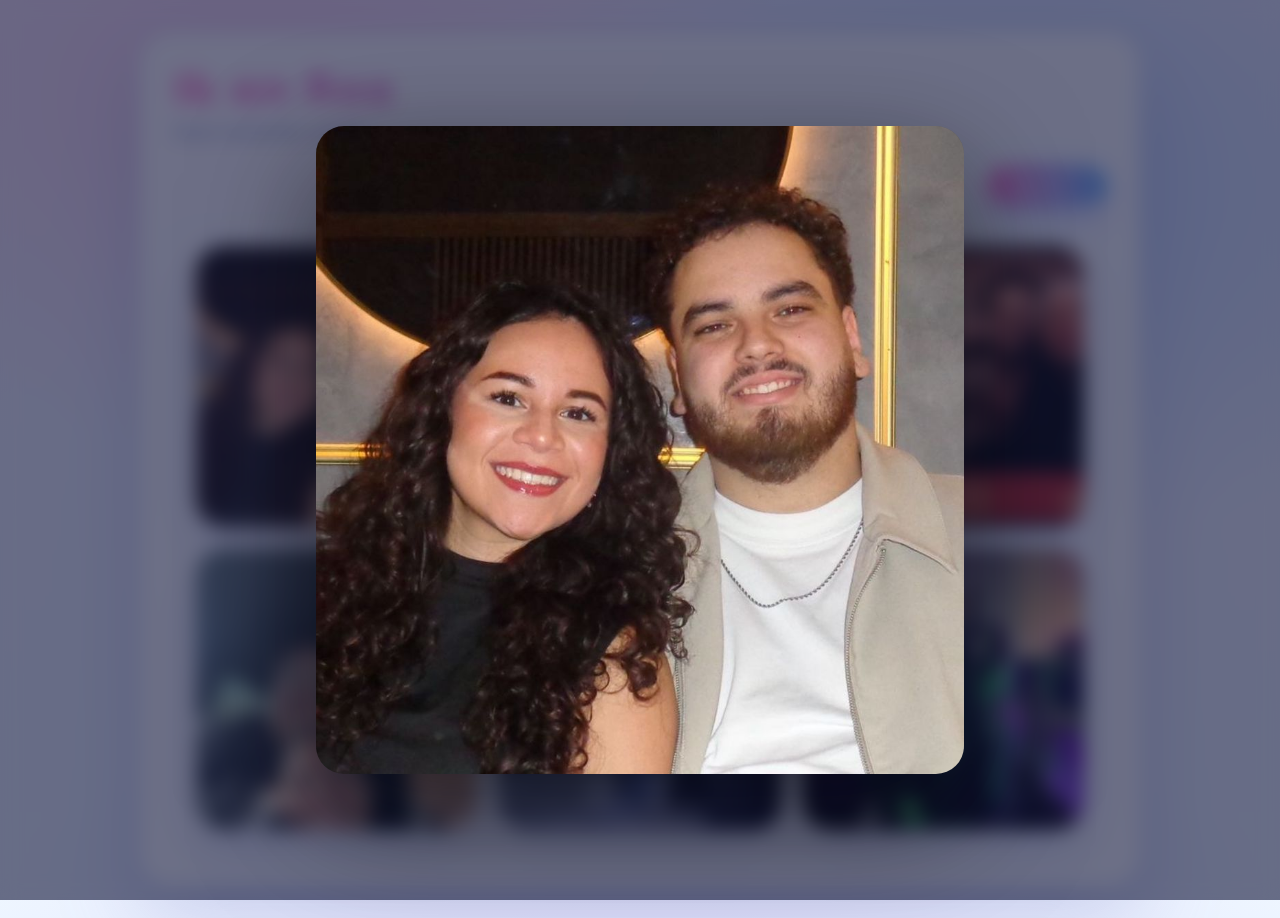
==== collage.html @ 3a764391 "Add files via upload" ====
<!doctype html>
<html lang="nl">
<head>
  <meta charset="utf-8" />
  <meta name="viewport" content="width=device-width, initial-scale=1" />
  <title>Ik en Roa</title>
  <link rel="stylesheet" href="css/style.css" />
</head>
<body>

<main class="page">
  <section class="panel">
    <h1 class="love-title">Ik en Roa</h1>
    <p>Onze momenten samen.</p>

    <div class="topbar">
      <div></div>
      <button class="btn" id="toQuizBtn">Volgende →</button>
    </div>

    <div class="photo-grid">
      <img src="assets/photo1.jpeg" class="photo-tile">
      <img src="assets/photo2.jpeg" class="photo-tile">
      <img src="assets/photo3.jpeg" class="photo-tile">
      <img src="assets/photo4.jpeg" class="photo-tile">
      <img src="assets/photo5.jpeg" class="photo-tile">
      <img src="assets/photo6.jpeg" class="photo-tile">
    </div>
  </section>
</main>

<!-- Spotlight -->
<div class="spotlight" id="spotlight">
  <div class="spotbox">
    <img id="spotImg">
  </div>
</div>

<!-- Hearts layer -->
<div id="hearts-layer"></div>

<script src="js/collage.js"></script>
</body>
</html>
---- css/style.css ----
/* =========================
   RESET + BASIS
========================= */
* { margin: 0; padding: 0; box-sizing: border-box; }

html, body {
  min-height: 100%;
  font-family: system-ui, -apple-system, "Segoe UI", sans-serif;
  color: #2d3566;
}

body {
  background:
    radial-gradient(900px 600px at 20% 10%, rgba(255,160,210,.35), transparent 60%),
    radial-gradient(900px 600px at 80% 20%, rgba(120,180,255,.35), transparent 60%),
    radial-gradient(1200px 800px at 50% 120%, rgba(180,140,255,.25), transparent 60%),
    linear-gradient(180deg, #f6f3ff, #eef6ff);
  overflow-x: hidden;
}

.page {
  min-height: 100vh;
  display: flex;
  align-items: center;
  justify-content: center;
  padding: 32px 18px;
}

/* =========================
   PANEL + TITELS
========================= */
.panel {
  width: 100%;
  max-width: 1000px;
  background: rgba(255,255,255,.90);
  border: 1px solid rgba(180,190,230,.40);
  border-radius: 32px;
  padding: 32px;
  box-shadow: 0 30px 80px rgba(140,150,200,.35);
}

.panel p {
  color: #5a6fa8;
  margin-bottom: 20px;
  line-height: 1.6;
}

.love-title {
  font-size: 42px;
  font-weight: 900;
  margin-bottom: 6px;
  background: linear-gradient(90deg, #ff7ac8, #6bb7ff, #b68cff);
  background-size: 300% 300%;
  -webkit-background-clip: text;
  background-clip: text;
  color: transparent;
  animation: titleShift 6s ease infinite;
}

@keyframes titleShift {
  0% { background-position: 0% 50%; }
  50% { background-position: 100% 50%; }
  100% { background-position: 0% 50%; }
}

.topbar {
  display: flex;
  align-items: center;
  justify-content: space-between;
  gap: 12px;
  margin-bottom: 18px;
}

/* =========================
   BUTTONS
========================= */
.btn {
  border: none;
  padding: 12px 22px;
  border-radius: 999px;
  font-weight: 800;
  cursor: pointer;
  color: #fff;
  background: linear-gradient(90deg, #ff7ac8, #6bb7ff);
  box-shadow: 0 12px 30px rgba(150,160,255,.45);
  transition: transform .12s ease;
}

.btn:hover { transform: translateY(-1px); }

.btn-link {
  text-decoration: none;
  display: inline-flex;
  align-items: center;
  justify-content: center;
}

.btn-link.locked {
  opacity: .45;
  pointer-events: none;
}

.btn-link.enabled {
  opacity: 1;
  pointer-events: auto;
}

/* =========================
   COLLAGE GRID
========================= */
.photo-grid {
  display: grid;
  grid-template-columns: repeat(3, 1fr);
  gap: 22px;
  padding: 22px;
  background: rgba(255,255,255,.60);
  border: 1px solid rgba(180,190,230,.25);
  border-radius: 26px;
}

@media (max-width: 900px) {
  .photo-grid { grid-template-columns: repeat(2, 1fr); }
}

.photo-tile {
  width: 100%;
  aspect-ratio: 1 / 1;
  border-radius: 28px;
  object-fit: cover;
  object-position: center;
  box-shadow: 0 18px 50px rgba(140,150,200,.35);
  display: block;
}

/* =========================
   SPOTLIGHT (collage slideshow)
========================= */
.spotlight {
  position: fixed;
  inset: 0;
  background: rgba(20,25,60,.62);
  backdrop-filter: blur(10px);
  display: flex;
  align-items: center;
  justify-content: center;
  opacity: 0;
  pointer-events: none;
  transition: opacity .35s ease;
  z-index: 999;
}

.spotlight.show {
  opacity: 1;
  pointer-events: auto;
}

.spotbox {
  width: 72vmin;
  height: 72vmin;
  border-radius: 28px;
  overflow: hidden;
  box-shadow: 0 40px 120px rgba(0,0,0,.55);
  background: rgba(0,0,0,.25);
}

.spotbox img {
  width: 100%;
  height: 100%;
  display: block;
  object-fit: cover;
  object-position: center;
  background: #000;
  animation: popIn .45s ease;
}

.spotbox img.full {
  object-fit: contain;
}

@keyframes popIn {
  from { transform: scale(.92); opacity: 0; }
  to { transform: scale(1); opacity: 1; }
}

/* =========================
   HEARTS LAYER (na collage)
========================= */
#hearts-layer {
  position: fixed;
  inset: 0;
  pointer-events: none;
  z-index: 50;
}

.heart {
  position: absolute;
  width: 14px;
  height: 14px;
  background: #ff7ac8;
  transform: rotate(45deg);
  animation: floatUp 3s ease-out forwards;
  opacity: .95;
}

.heart::before,
.heart::after {
  content: "";
  position: absolute;
  width: 14px;
  height: 14px;
  background: #ff7ac8;
  border-radius: 50%;
}

.heart::before { top: -7px; left: 0; }
.heart::after { left: -7px; top: 0; }

@keyframes floatUp {
  from { transform: translateY(0) rotate(45deg); opacity: 1; }
  to { transform: translateY(-220px) rotate(45deg); opacity: 0; }
}

/* =========================
   QUIZ
========================= */
.quiz-wrap { margin-top: 18px; text-align: left; }

.qline {
  font-weight: 900;
  color: #2d3566;
  white-space: pre-line;
  margin-bottom: 14px;
}

.opts { display: grid; gap: 10px; }

.opt {
  width: 100%;
  text-align: left;
  padding: 14px 16px;
  border-radius: 16px;
  border: 1px solid rgba(160,170,220,.55);
  background: rgba(255,255,255,.85);
  color: #2d3566;
  font-weight: 800;
  cursor: pointer;
  transition: transform .12s ease;
}

.opt:hover { transform: translateY(-1px); }

.opt.bad {
  border-color: rgba(255,80,110,.9);
  background: rgba(255,80,110,.18);
  color: #9b1a35;
}

.opt.good {
  border-color: rgba(35,190,130,.95);
  background: rgba(35,190,130,.16);
  color: #0c5b3a;
}

.quiz-footer {
  display: flex;
  align-items: center;
  justify-content: space-between;
  gap: 12px;
  margin-top: 16px;
}

.quiz-status { color: #5a6fa8; font-weight: 700; }

/* confetti canvas */
#confetti {
  position: fixed;
  inset: 0;
  pointer-events: none;
  display: none;
  z-index: 2000;
}

#confetti.show { display: block; }

/* =========================
   ASK PAGINA
========================= */
.ask-page {
  min-height: 100vh;
  display: grid;
  place-items: center;
  padding: 32px 18px;
}

.ask-card {
  width: min(560px, 94vw);
  text-align: center;
  padding: 34px 28px;
  border-radius: 32px;
  background: rgba(255,255,255,.90);
  border: 1px solid rgba(180,190,230,.40);
  box-shadow: 0 30px 80px rgba(140,150,200,.35);
}

.ask-title {
  font-size: 34px;
  font-weight: 900;
  margin-bottom: 6px;
  color: #2d3566;
}

.ask-sub {
  color: #5a6fa8;
  margin-bottom: 18px;
}

.ask-buttons {
  position: relative;
  display: flex;
  justify-content: center;
  gap: 16px;
  margin: 10px 0 14px;
}

.ask-yes { min-width: 120px; }

.ask-no {
  min-width: 120px;
  background: rgba(255,255,255,.70);
  color: #4b5fa6;
  border: 1px solid rgba(160,170,220,.55);
  box-shadow: none;
}

.ask-tip {
  font-size: 13px;
  color: #6d7fb3;
  margin-top: 6px;
}

/* YES banner */
.yes-banner {
  display: none;
  margin-top: 14px;
  font-weight: 900;
  font-size: 22px;
  background: linear-gradient(90deg, #ff7ac8, #6bb7ff);
  -webkit-background-clip: text;
  background-clip: text;
  color: transparent;
  animation: popYes .55s ease;
}

.yes-banner.show { display: block; }

@keyframes popYes {
  from { transform: scale(.92); opacity: 0; }
  to { transform: scale(1); opacity: 1; }
}

/* =========================
   POPUP + COUNTDOWN
========================= */
.popup {
  position: fixed;
  inset: 0;
  display: none;
  align-items: center;
  justify-content: center;
  padding: 22px;
  background: rgba(20,25,60,.55);
  backdrop-filter: blur(10px);
  z-index: 2500;
}

.popup.show { display: flex; }

.popup-box {
  width: min(520px, 96vw);
  background: #fff;
  border-radius: 26px;
  padding: 22px 20px;
  box-shadow: 0 30px 90px rgba(0,0,0,.35);
  border: 1px solid rgba(180,190,230,.45);
  max-height: 85vh;
  overflow: auto;
}

.popup-title {
  margin-bottom: 10px;
  font-size: 22px;
  color: #2d3566;
}

.popup-text {
  color: #445a95;
  line-height: 1.55;
  font-size: 14px;
}

.countdown-wrap {
  margin-top: 14px;
  padding: 12px 14px;
  border-radius: 16px;
  background: rgba(255,245,252,.80);
  border: 1px solid rgba(255,122,200,.25);
}

.countdown-label {
  font-size: 12px;
  color: #6d7fb3;
  margin-bottom: 6px;
}

.countdown {
  font-weight: 900;
  font-size: 18px;
  color: #2d3566;
}

.popup-close {
  width: 100%;
  margin-top: 14px;
}
/* ===== START FX (index) ===== */

#fx-layer {
  position: fixed;
  inset: 0;
  pointer-events: none;
  z-index: 2000;
}

.fx-heart {
  position: absolute;
  top: -20px;
  width: 14px;
  height: 14px;
  background: #ff7ac8;
  border-radius: 2px;
  animation: fall linear forwards;
}

.fx-heart::before,
.fx-heart::after {
  content: "";
  position: absolute;
  width: 14px;
  height: 14px;
  background: #ff7ac8;
  border-radius: 50%;
}

.fx-heart::before { top: -7px; left: 0; }
.fx-heart::after { left: -7px; top: 0; }

@keyframes fall {
  from { transform: translateY(-10px) rotate(45deg); opacity: 1; }
  to   { transform: translateY(110vh) rotate(45deg); opacity: 0; }
}

.fx-char {
  position: absolute;
  width: 84px;
  height: 84px;
  object-fit: contain;
  opacity: 0;
  animation: popChar .5s ease forwards;
  filter: drop-shadow(0 18px 30px rgba(0,0,0,.18));
}

@keyframes popChar {
  from { transform: scale(.7); opacity: 0; }
  to   { transform: scale(1); opacity: 1; }
}
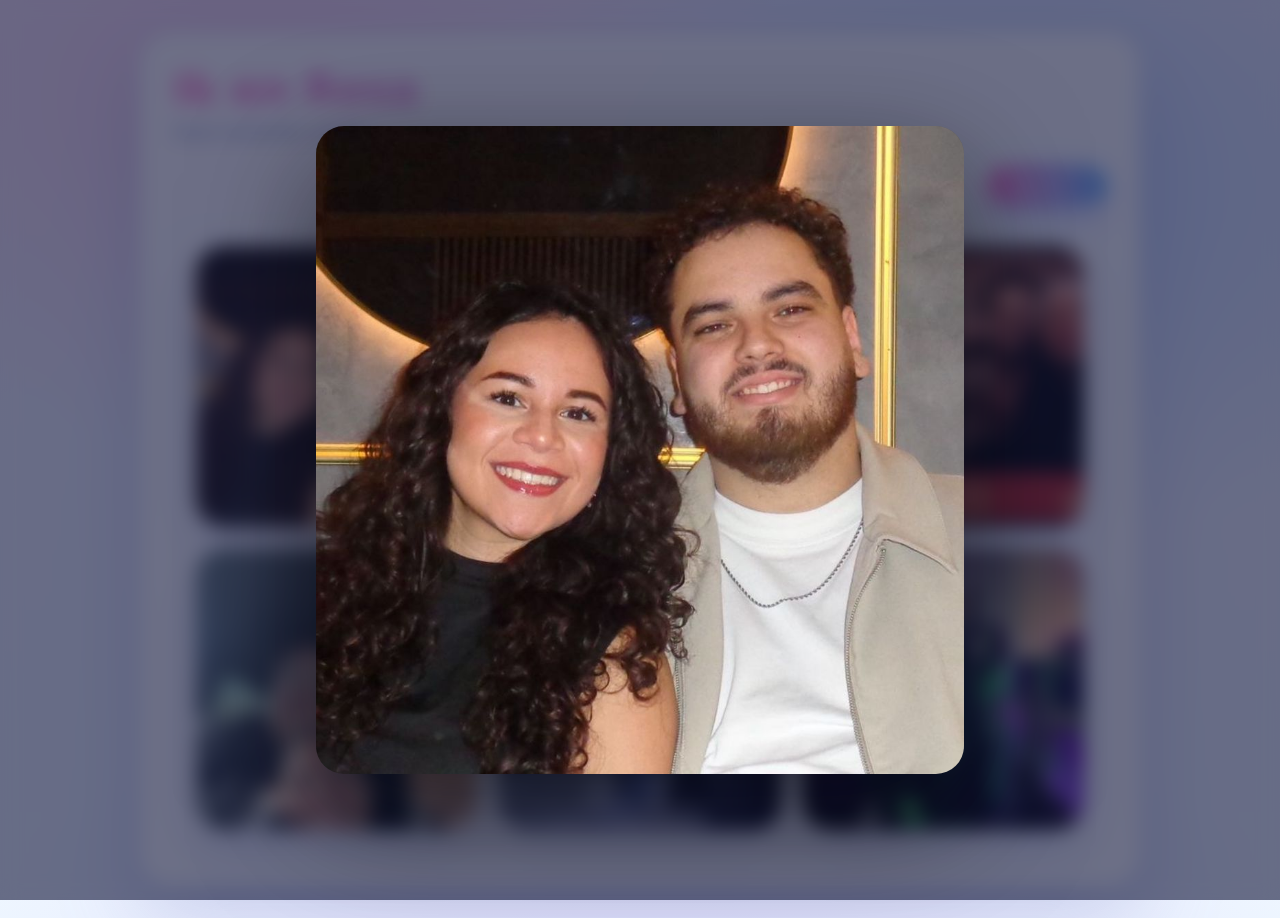
==== commit 9648e794: "Correct name from 'Roa' to 'Rosa' in collage.html" ====
--- a/collage.html
+++ b/collage.html
@@ -10,7 +10,7 @@
 
 <main class="page">
   <section class="panel">
-    <h1 class="love-title">Ik en Roa</h1>
+    <h1 class="love-title">Ik en Rosa</h1>
     <p>Onze momenten samen.</p>
 
     <div class="topbar">
@@ -42,3 +42,4 @@
 <script src="js/collage.js"></script>
 </body>
 </html>
+
